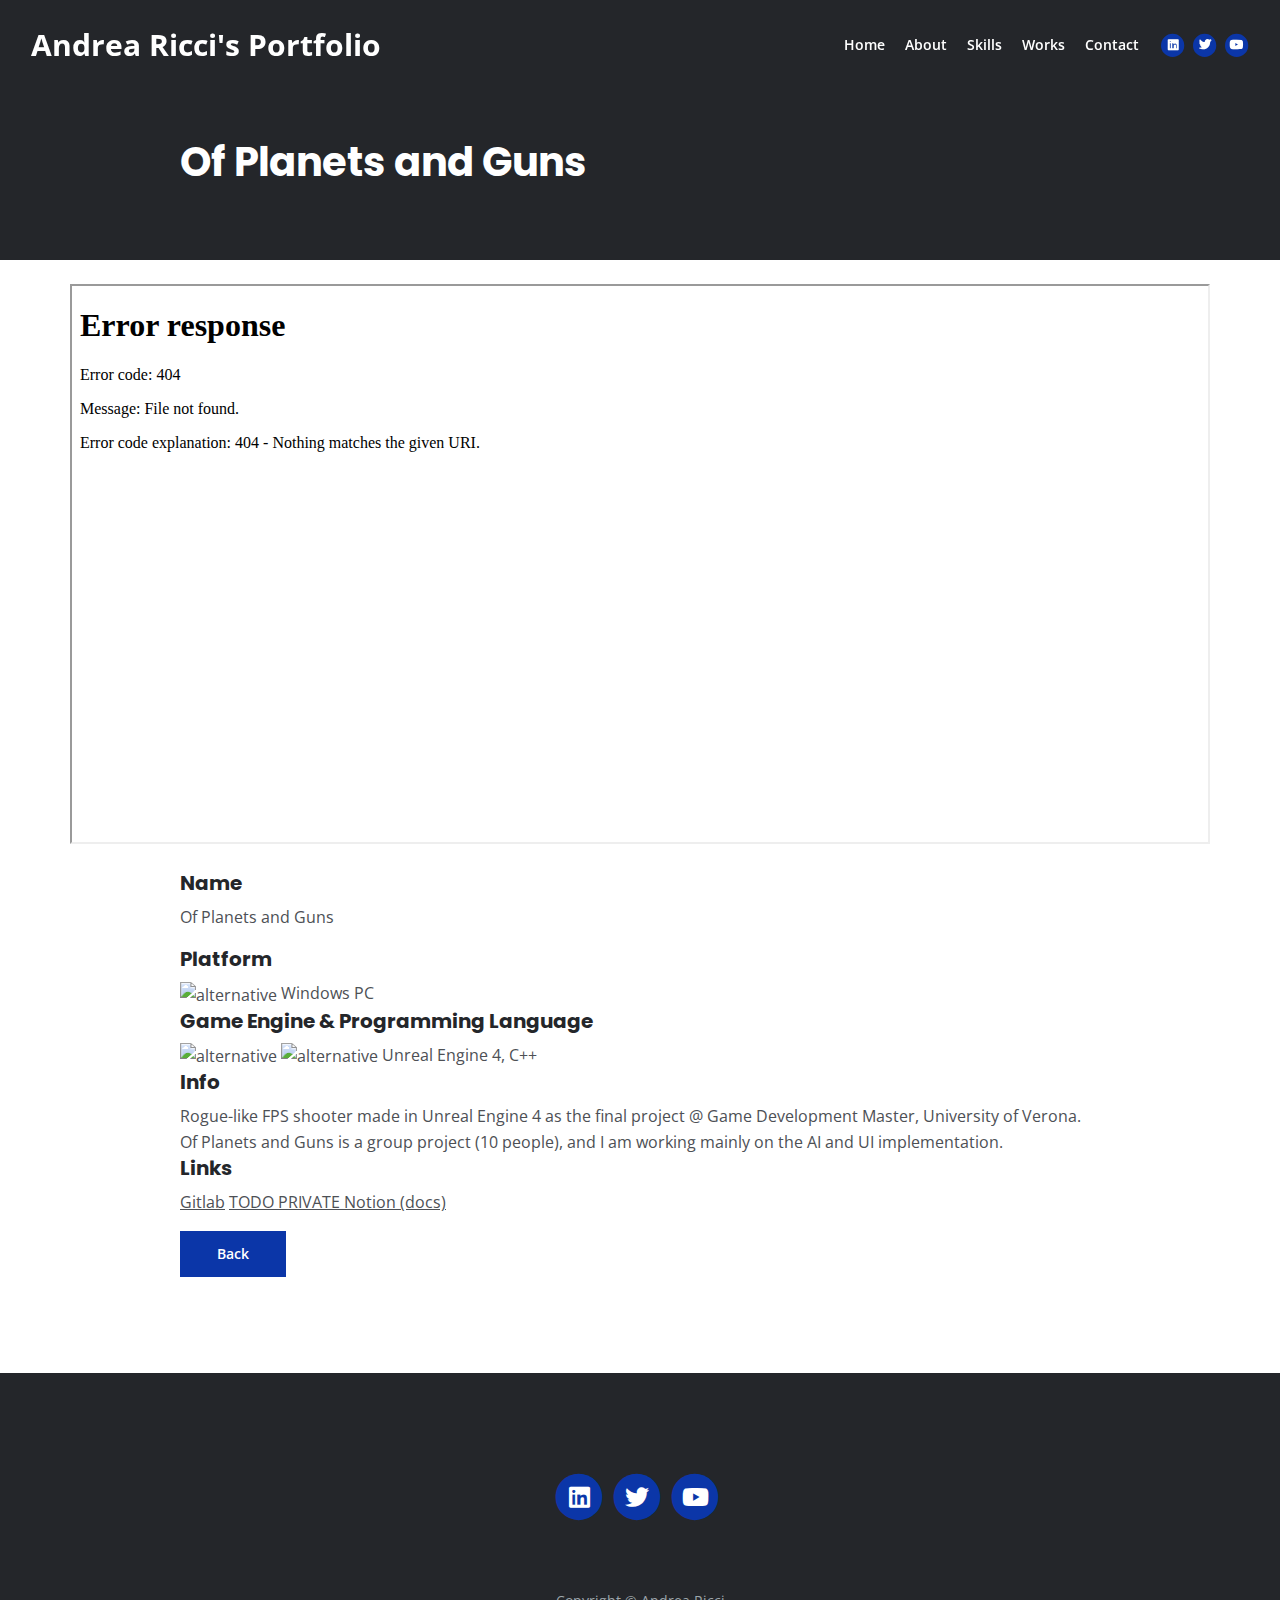
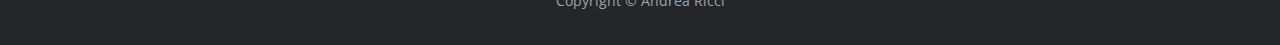
==== ofplanetsandguns.html @ 37a06ce5 "Add works & first other project" ====
<!DOCTYPE html>
<html lang="en">
<head>
    <meta charset="utf-8">
    <meta name="viewport" content="width=device-width, initial-scale=1, shrink-to-fit=no">
    
    <!-- SEO Meta Tags -->
    <meta name="description" content="Your description">
    <meta name="author" content="Your name">

    <!-- OG Meta Tags to improve the way the post looks when you share the page on Facebook, Twitter, LinkedIn -->
	<meta property="og:site_name" content="" /> <!-- website name -->
	<meta property="og:site" content="" /> <!-- website link -->
	<meta property="og:title" content=""/> <!-- title shown in the actual shared post -->
	<meta property="og:description" content="" /> <!-- description shown in the actual shared post -->
	<meta property="og:image" content="" /> <!-- image link, make sure it's jpg -->
	<meta property="og:url" content="" /> <!-- where do you want your post to link to -->
	<meta name="twitter:card" content="summary_large_image"> <!-- to have large image post format in Twitter -->

    <!-- Webpage Title -->
    <title>Of Planets and Guns</title>
    
    <!-- Styles -->
    <link rel="preconnect" href="https://fonts.gstatic.com">
    <link href="https://fonts.googleapis.com/css2?family=Open+Sans:ital,wght@0,400;0,600;0,700;1,400&family=Poppins:wght@600&display=swap" rel="stylesheet">
    <link href="css/bootstrap.css" rel="stylesheet">
    <link href="css/fontawesome-all.css" rel="stylesheet">
	<link href="css/styles.css" rel="stylesheet">
	
	<!-- Favicon  -->
    <link rel="icon" href="images/AndreaRicciFavIcon.png">
</head>
<body data-spy="scroll" data-target=".fixed-top">
    
    <!-- Navigation -->
    <nav class="navbar navbar-expand-lg fixed-top navbar-dark">
        <div class="container">

            <!-- Text Logo - Use this if you don't have a graphic logo -->
            <a class="navbar-brand logo-text page-scroll" href="index.html">Andrea Ricci's Portfolio</a>

            <button class="navbar-toggler p-0 border-0" type="button" data-toggle="offcanvas">
                <span class="navbar-toggler-icon"></span>
            </button>

            <div class="navbar-collapse offcanvas-collapse" id="navbarsExampleDefault">
                <ul class="navbar-nav ml-auto">
                    <li class="nav-item">
                        <a class="nav-link page-scroll" href="index.html#header">Home <span class="sr-only">(current)</span></a>
                    </li>
                    <li class="nav-item">
                        <a class="nav-link page-scroll" href="index.html#about">About</a>
                    </li>
                    <li class="nav-item">
                        <a class="nav-link page-scroll" href="index.html#skills">Skills</a>
                    </li>
                    <li class="nav-item">
                        <a class="nav-link page-scroll" href="index.html#works">Works</a>
                    </li>
                    <li class="nav-item">
                        <a class="nav-link page-scroll" href="index.html#contact">Contact</a>
                    </li>
                </ul>
                <span class="nav-item social-icons">
                    <span class="fa-stack">
                        <a href="https://www.linkedin.com/in/andrea-ricci-718073181/">
                            <i class="fas fa-circle fa-stack-2x"></i>
                            <i class="fab fa-linkedin fa-stack-1x"></i>
                        </a>
                    </span>
                    <span class="fa-stack">
                        <a href="https://twitter.com/ARicci500">
                            <i class="fas fa-circle fa-stack-2x"></i>
                            <i class="fab fa-twitter fa-stack-1x"></i>
                        </a>
                    </span>
                    <span class="fa-stack">
                        <a href="https://www.youtube.com/channel/UCauQwnTGN9__XNLDUkqwe2Q">
                            <i class="fas fa-circle fa-stack-2x"></i>
                            <i class="fab fa-youtube fa-stack-1x"></i>
                        </a>
                    </span>
                </span>
            </div> <!-- end of navbar-collapse -->
        </div> <!-- end of container -->
    </nav> <!-- end of navbar -->
    <!-- end of navigation -->


    <!-- Header -->
    <header class="ex-header">
        <div class="container">
            <div class="row">
                <div class="col-xl-10 offset-xl-1">
                    <h1>Of Planets and Guns</h1>
                </div> <!-- end of col -->
            </div> <!-- end of row -->
        </div> <!-- end of container -->
    </header> <!-- end of ex-header -->
    <!-- end of header -->

    <!-- Basic -->
    <div class="ex-basic-1 pt-4">
        <div class="container">
            <div class="row">
                <iframe width="1200" height="560"
                src="TODO NOT YET">
                </iframe>

                <div class="col-xl-10 offset-xl-1">
                    <br>

                    <h5>Name</h5>
                    <p>Of Planets and Guns</p>

                    <h5>Platform</h5>
                    <img src="https://cdn.jsdelivr.net/gh/devicons/devicon/icons/windows8/windows8-original.svg" alt="alternative" width = "50" height="50" /> Windows PC

                    <h5>Game Engine & Programming Language</h5>
                    <img src="https://cdn.jsdelivr.net/gh/devicons/devicon/icons/unrealengine/unrealengine-original.svg" alt="alternative" width = "50" height="50">
                    <img src="https://cdn.jsdelivr.net/gh/devicons/devicon/icons/cplusplus/cplusplus-plain.svg" alt="alternative" width = "50" height="50">
                    Unreal Engine 4, C++

                    <h5>Info</h5>
                    Rogue-like FPS shooter made in Unreal Engine 4 as the final project @ Game Development Master, University of Verona.<BR>Of Planets and Guns is a group project (10 people), and I am working mainly on the AI and UI implementation.

                    <h5>Links</h5>
                    <a href="https://gitlab.com/bug-society/of-planets-and-guns">Gitlab</a>  
                    <a href="https://www.notion.so/bug-society/BUG-SOCIETY-fc864faf23814bb1beeda89fbb4319e1">TODO PRIVATE Notion (docs)</a>

                </div> <!-- end of col -->
            </div> <!-- end of row -->
        </div> <!-- end of container -->
    </div> <!-- end of ex-basic-1 -->
    <!-- end of basic -->

    <!-- Basic -->
    <div class="ex-basic-1 pt-3 pb-5">
        <div class="container">
            <div class="row">
                <div class="col-xl-10 offset-xl-1">
                    <a class="btn-solid-reg mb-5" href="index.html">Back</a>
                </div> <!-- end of col -->
            </div> <!-- end of row -->
        </div> <!-- end of container -->
    </div> <!-- end of ex-basic-1 -->
    <!-- end of basic -->

<!-- Footer -->
    <div class="footer bg-gray">
        <div class="container">
            <div class="row">
                <div class="col-lg-12">
                    <div class="social-container">
                        <span class="fa-stack">
                            <a href="https://www.linkedin.com/in/andrea-ricci-718073181/">
                                <i class="fas fa-circle fa-stack-2x"></i>
                                <i class="fab fa-linkedin fa-stack-1x"></i>
                            </a>
                        </span>
                        <span class="fa-stack">
                            <a href="https://twitter.com/ARicci500">
                                <i class="fas fa-circle fa-stack-2x"></i>
                                <i class="fab fa-twitter fa-stack-1x"></i>
                            </a>
                        </span>
                        <span class="fa-stack">
                            <a href="https://www.youtube.com/channel/UCauQwnTGN9__XNLDUkqwe2Q">
                                <i class="fas fa-circle fa-stack-2x"></i>
                                <i class="fab fa-youtube fa-stack-1x"></i>
                            </a>
                        </span>
                    </div> <!-- end of social-container -->
                </div> <!-- end of col -->
            </div> <!-- end of row -->
        </div> <!-- end of container -->
    </div> <!-- end of footer -->  
    <!-- end of footer -->


    <!-- Copyright -->
    <div class="copyright bg-gray">
        <div class="container">
            <div class="row">
                <div class="col-lg-12">
                    <p class="p-small">Copyright © <a class="no-line" href="#your-link">Andrea Ricci</a></p>
                </div> <!-- end of col -->
            </div> <!-- enf of row -->
        </div> <!-- end of container -->
        
    </div> <!-- end of copyright --> 
    <!-- end of copyright -->
    
        
    <!-- Scripts -->
    <script src="js/jquery.min.js"></script> <!-- jQuery for Bootstrap's JavaScript plugins -->
    <script src="js/bootstrap.min.js"></script> <!-- Bootstrap framework -->
    <script src="js/jquery.easing.min.js"></script> <!-- jQuery Easing for smooth scrolling between anchors -->
    <script src="js/scripts.js"></script> <!-- Custom scripts -->
</body>
</html>
---- css/styles.css ----
/* Description: Master CSS file */

/*****************************************
Table Of Contents:
- General Styles
- Navigation
- Header
- About
- Services
- Details
- Projects
- Works
- Testimonials
- Questions
- Contact
- Footer 
- Copyright
- Back To Top Button
- Extra Pages
- Media Queries
******************************************/

/*****************************************
Colors:
- Backgrounds, navbar - black #24262a
- Backgrounds - light gray #f7f9fb
- Buttons, icons - blue #0b36a8
- Headings text - black #24262a
- Body text - dark gray #4d5055
******************************************/


/**************************/
/*     General Styles     */
/**************************/
body,
html {
    width: 100%;
	height: 100%;
}

body, p {
	color: #4d5055; 
	font: 400 1rem/1.625rem "Open Sans", sans-serif;
}

h1 {
	color: #24262a;
	font-weight: 700;
	font-size: 2.5rem;
	line-height: 3.25rem;
	font-family: "Poppins"
}

h2 {
	color: #24262a;
	font-weight: 700;
	font-size: 2rem;
	line-height: 2.5rem;
	font-family: "Poppins"
}

h3 {
	color: #24262a;
	font-weight: 700;
	font-size: 1.75rem;
	line-height: 2.25rem;
	font-family: "Poppins"
}

h4 {
	color: #24262a;
	font-weight: 700;
	font-size: 1.5rem;
	line-height: 2rem;
	font-family: "Poppins"
}

h5 {
	color: #24262a;
	font-weight: 700;
	font-size: 1.25rem;
	line-height: 1.625rem;
	font-family: "Poppins"
}

h6 {
	color: #24262a;
	font-weight: 700;
	font-size: 1rem;
	line-height: 1.375rem;
	font-family: "Poppins"
}

.p-large {
	font-size: 1.125rem;
	line-height: 1.75rem;
}

.p-small {
	font-size: 0.875rem;
	line-height: 1.5rem;
}

.testimonial-text {
	font-style: italic;
}

.testimonial-author {
	font-weight: 700;
	font-size: 1rem;
	line-height: 1.5rem;
}

.li-space-lg li {
	margin-bottom: 0.5rem;
}

a {
	color: #4d5055;
	text-decoration: underline;
}

a:hover {
	color: #4d5055;
	text-decoration: underline;
}

.no-line {
	text-decoration: none;
}

.no-line:hover {
	text-decoration: none;
}

.blue {
	color: #2259ec;
}

.bg-gray {
	background-color: #f7f9fb;
}

.section-divider {
	display: block;
	height: 1px;
	margin: 0;
	border: none;
	background-color: #d3dae2;
}

.btn-solid-reg {
	display: inline-block;
	padding: 1.375rem 2.25rem 1.375rem 2.25rem;
	border: 1px solid #0b36a8;
	background-color: #0b36a8;
	color: #ffffff;
	font-weight: 600;
	font-size: 0.875rem;
	line-height: 0;
	text-decoration: none;
	transition: all 0.2s;
}

.btn-solid-reg:hover {
	background-color: transparent;
	color: #0b36a8; /* needs to stay here because of the color property of a tag */
	text-decoration: none;
}

.btn-solid-lg {
	display: inline-block;
	padding: 1.625rem 2.625rem 1.625rem 2.625rem;
	border: 1px solid #0b36a8;
	background-color: #0b36a8;
	color: #ffffff;
	font-weight: 600;
	font-size: 0.875rem;
	line-height: 0;
	text-decoration: none;
	transition: all 0.2s;
}

.btn-solid-lg:hover {
	background-color: transparent;
	color: #0b36a8; /* needs to stay here because of the color property of a tag */
	text-decoration: none;
}

.btn-outline-reg {
	display: inline-block;
	padding: 1.375rem 2.25rem 1.375rem 2.25rem;
	border: 1px solid #24262a;
	background-color: transparent;
	color: #24262a;
	font-weight: 600;
	font-size: 0.875rem;
	line-height: 0;
	text-decoration: none;
	transition: all 0.2s;
}

.btn-outline-reg:hover {
	background-color: #24262a;
	color: #ffffff;
	text-decoration: none;
}

.btn-outline-lg {
	display: inline-block;
	padding: 1.625rem 2.625rem 1.625rem 2.625rem;
	border: 1px solid #24262a;
	background-color: transparent;
	color: #24262a;
	font-weight: 600;
	font-size: 0.875rem;
	line-height: 0;
	text-decoration: none;
	transition: all 0.2s;
}

.btn-outline-lg:hover {
	background-color: #24262a;
	color: #ffffff;
	text-decoration: none;
}

.btn-outline-sm {
	display: inline-block;
	padding: 1rem 1.5rem 1rem 1.5rem;
	border: 1px solid #24262a;
	background-color: transparent;
	color: #24262a;
	font-weight: 600;
	font-size: 0.875rem;
	line-height: 0;
	text-decoration: none;
	transition: all 0.2s;
}

.btn-outline-sm:hover {
	background-color: #24262a;
	color: #ffffff;
	text-decoration: none;
}

.form-group {
	position: relative;
	margin-bottom: 1.25rem;
}

.label-control {
	position: absolute;
	top: 0.875rem;
	left: 1.5rem;
	color: #7d838a;
	opacity: 1;
	font-size: 0.875rem;
	line-height: 1.375rem;
	cursor: text;
	transition: all 0.2s ease;
}

.form-control-input:focus + .label-control,
.form-control-input.notEmpty + .label-control,
.form-control-textarea:focus + .label-control,
.form-control-textarea.notEmpty + .label-control {
	top: 0.125rem;
	color: #4d5055;
	opacity: 1;
	font-size: 0.75rem;
	font-weight: 700;
}

.form-control-input,
.form-control-select {
	display: block; /* needed for proper display of the label in Firefox, IE, Edge */
	width: 100%;
	padding-top: 1.125rem;
	padding-bottom: 0.125rem;
	padding-left: 1.5rem;
	border: 1px solid #cbcbd1;
	background-color: #ffffff;
	color: #4d5055;
	font-size: 0.875rem;
	line-height: 1.875rem;
	transition: all 0.2s;
	-webkit-appearance: none; /* removes inner shadow on form inputs on ios safari */
}

.form-control-select {
	padding-top: 0.5rem;
	padding-bottom: 0.5rem;
	height: 3.25rem;
	color: #7d838a;
}

select {
    /* you should keep these first rules in place to maintain cross-browser behavior */
    -webkit-appearance: none;
	-moz-appearance: none;
	-ms-appearance: none;
    -o-appearance: none;
    appearance: none;
    background-image: url('../images/down-arrow.png');
    background-position: 96% 50%;
    background-repeat: no-repeat;
    outline: none;
}

.form-control-textarea {
	display: block; /* used to eliminate a bottom gap difference between Chrome and IE/FF */
	width: 100%;
	height: 14rem; /* used instead of html rows to normalize height between Chrome and IE/FF */
	padding-top: 1.5rem;
	padding-left: 1.3125rem;
	border: 1px solid #cbcbd1;
	background-color: #ffffff;
	color: #4d5055;
	font-size: 0.875rem;
	line-height: 1.5rem;
	transition: all 0.2s;
}

.form-control-input:focus,
.form-control-select:focus,
.form-control-textarea:focus {
	border: 1px solid #a1a1a1;
	outline: none; /* Removes blue border on focus */
}

.form-control-input:hover,
.form-control-select:hover,
.form-control-textarea:hover {
	border: 1px solid #a1a1a1;
}

.checkbox {
	font-size: 0.75rem;
	line-height: 1.25rem;
}

input[type='checkbox'] {
	vertical-align: -10%;
	margin-right: 0.5rem;
}

.form-control-submit-button {
	display: inline-block;
	width: 100%;
	height: 3.25rem;
	border: 1px solid #0b36a8;
	border-radius: 32px;
	background-color: #0b36a8;
	color: #ffffff;
	font-weight: 600;
	font-size: 0.875rem;
	line-height: 0;
	cursor: pointer;
	transition: all 0.2s;
}

.form-control-submit-button:hover {
	border: 1px solid #24262a;
	background-color: transparent;
	color: #24262a;
}


/**********************/
/*     Navigation     */
/**********************/
.navbar {
	background-color: #24262a;
	font-weight: 600;
	font-size: 0.875rem;
	line-height: 0.875rem;
	box-shadow: 0 1px 6px 0 rgba(0, 0, 0, 0.025);
}

.navbar .navbar-brand {
	padding-top: 0.125rem;
	padding-bottom: 0.125rem;
}

.navbar .logo-image img {
    width: 118px;
	height: 36px;
}

.navbar .logo-text {
	color: #ffffff;
	font-weight: 700;
	font-size: 1.875rem;
	line-height: 1rem;
	text-decoration: none;
}

.offcanvas-collapse {
	position: fixed;
	top: 3.25rem; /* adjusts the height between the top of the page and the offcanvas menu */
	bottom: 0;
	left: 100%;
	width: 100%;
	padding-right: 1rem;
	padding-left: 1rem;
	overflow-y: auto;
	visibility: hidden;
	background-color: #24262a;
	transition: visibility .3s ease-in-out, -webkit-transform .3s ease-in-out;
	transition: transform .3s ease-in-out, visibility .3s ease-in-out;
	transition: transform .3s ease-in-out, visibility .3s ease-in-out, -webkit-transform .3s ease-in-out;
}

.offcanvas-collapse.open {
	visibility: visible;
	-webkit-transform: translateX(-100%);
	transform: translateX(-100%);
}

.navbar .navbar-nav {
	margin-top: 0.75rem;
	margin-bottom: 0.5rem;
}

.navbar .nav-item .nav-link {
	padding-top: 0.625rem;
	padding-bottom: 0.625rem;
	color: #ffffff;
	text-decoration: none;
	transition: all 0.2s ease;
}

.navbar .nav-item.dropdown.show .nav-link,
.navbar .nav-item .nav-link:hover,
.navbar .nav-item .nav-link.active {
	color: #9c9ead;
}

/* Dropdown Menu */
.navbar .dropdown .dropdown-menu {
	animation: fadeDropdown 0.2s; /* required for the fade animation */
}

@keyframes fadeDropdown {
    0% {
        opacity: 0;
    }

    100% {
        opacity: 1;
	}
}

.navbar .dropdown-menu {
	margin-top: 0.5rem;
	margin-bottom: 0.5rem;
	border: none;
	background-color: #24262a;
}

.navbar .dropdown-item {
	padding-top: 0.5rem;
	padding-bottom: 0.5rem;
	color: #ffffff;
	font-weight: 600;
	font-size: 0.875rem;
	line-height: 0.875rem;
	text-decoration: none;
}

.navbar .dropdown-item:hover {
	background-color: #24262a;
	color: #9c9ead;
}

.navbar .dropdown-divider {
	width: 100%;
	height: 1px;
	margin: 0.5rem auto 0.5rem auto;
	border: none;
	background-color: #505050;
}
/* end of dropdown menu */

.navbar .fa-stack {
	width: 2em;
	margin-right: 0.25rem;
	font-size: 0.75rem;
}

.navbar .fa-stack-2x {
	color: #0b36a8;
	transition: all 0.2s ease;
}

.navbar .fa-stack-1x {
	color: #ffffff;
	transition: all 0.2s ease;
}

.navbar .fa-stack:hover .fa-stack-2x {
	color: #ffffff;
}

.navbar .fa-stack:hover .fa-stack-1x {
	color: #0b36a8;
}

.navbar .navbar-toggler {
	padding: 0;
	border: none;
	font-size: 1.25rem;
}


/******************/
/*     Header     */
/******************/
.header {
	padding-top: 7rem;
	padding-bottom: 5.5rem;
	background: linear-gradient(rgba(0, 0, 0, 0.1), rgba(0, 0, 0, 0.1)), url('../images/header-background.jpg') center center no-repeat;
	background-size: cover;
	text-align: center;
}

.header .h1-large {
	margin-bottom: 1.75rem;
	color: #ffffff;
}

.header .btn-solid-lg:hover {
	border: 1px solid #ffffff;
	color: #ffffff;
}

.header .btn-outline-lg {
	padding: 1.625rem 1.625rem 1.625rem 1.625rem;
	border: none;
	color: #ffffff;
}

.header .btn-outline-lg:hover {
	background: transparent;
	color: #9c9ead;
	text-decoration: none;
}

.header .btn-outline-lg .fas {
	margin-right: 0.375rem;
}


/*****************/
/*     About     */
/*****************/
.basic-1 {
	padding-top: 7.75rem;
	padding-bottom: 5.25rem;
}

.basic-1 .text-container {
	margin-bottom: 3rem;
}

.basic-1 .time {
	margin-bottom: 0.5rem;
	color: #0b36a8;
	font-weight: 600;
	font-size: 0.875rem;
	line-height: 1.5rem;
	font-family: "Poppins";
}

.basic-1 h6 {
	margin-bottom: 0.125rem;
}


/********************/
/*     Services     */
/********************/
.basic-2 {
	padding-top: 7.75rem;
	padding-bottom: 5.25rem;
}

.basic-2 .h2-heading {
	margin-bottom: 0.75rem;
	text-align: center;
}

.basic-2 .p-heading {
	margin-bottom: 4rem;
	text-align: center;
}

.basic-2 .text-box {
	margin-bottom: 3rem;
	padding: 3.5rem 1rem 2.125rem 1rem;
	border: 1px solid #cfd7de;
}

.basic-2 .fas,
.basic-2 .far {
	margin-bottom: 1.75rem;
	color: #0b36a8;
	font-size: 3.5rem;
}

.basic-2 h4 {
	letter-spacing: 1px;
}


/*******************/
/*     Details     */
/*******************/
.split .area-1 {
	height: 430px;
	background: linear-gradient(to bottom right, rgba(25, 26, 29, 0.5), rgba(25, 26, 29, 0.5)), url('../images/details-background.jpg') center center no-repeat;
	background-size: cover;
}

.split .area-2 {
	padding-top: 7.75rem;
	padding-bottom: 7.75rem;
}

.split p {
	margin-bottom: 2.25rem;
}

.split .icons-container {
	margin-top: 3rem;
}

.split .icons-container img {
	width: 50px;
	margin-right: 0.625rem;
	margin-bottom: 0.75rem;
}


/********************/
/*     Projects     */
/********************/
.basic-3 {
	padding-top: 7.75rem;
	padding-bottom: 1rem;
}

.basic-3 .h2-heading {
	margin-bottom: 0.75rem;
	text-align: center;
}

.basic-3 .p-heading {
	margin-bottom: 4rem;
	text-align: center;
}

.basic-3 .text-container {
	margin-bottom: 4rem;
}

.basic-3 .image-container {
	margin-bottom: 1rem;
}

/* Hover Animation */
.basic-3 .image-container {
	overflow: hidden;
	margin-right: auto;
	margin-left: auto;
}

.basic-3 .image-container img {
	margin: 0;
	transition: all 0.2s;
}

.basic-3 .image-container:hover img {
	-moz-transform: scale(1.1);
	-webkit-transform: scale(1.1);
	transform: scale(1.1);
} 
/* end of hover animation */


/*****************/
/*     Works     */
/*****************/
.basic-4 {
	padding-bottom: 1rem;
}

.basic-4 .text-container {
	margin-bottom: 4rem;
}

.basic-4 .image-container {
	margin-bottom: 1rem;
}

/* Hover Animation */
.basic-4 .image-container {
	overflow: hidden;
	margin-right: auto;
	margin-left: auto;
}

.basic-4 .image-container img {
	margin: 0;
	transition: all 0.2s;
}

.basic-4 .image-container:hover img {
	-moz-transform: scale(1.15);
	-webkit-transform: scale(1.15);
	transform: scale(1.15);
} 
/* end of hover animation */


/************************/
/*     Testimonials     */
/************************/
.cards-1 {
	padding-top: 3rem;
	padding-bottom: 3.875rem;
}

.cards-1 .h2-heading {
	margin-bottom: 3rem;
	text-align: center;
}

.cards-1 .card {
	margin-bottom: 4rem;
	border: none;
}

.cards-1 .card-body {
	padding: 0;
	text-align: center;
}

.cards-1 .testimonial-text {
	margin-bottom: 1.625rem;
}

.cards-1 img {
	display: inline-block;
	width: 60px;
	margin-bottom: 0.875rem;
	border-radius: 50%;
}

.cards-1 .text {
	margin-top: 0.375rem;
}

.cards-1 .testimonial-author {
	color: #24262a;
}

.cards-1 .testimonial-author,
.cards-1 .occupation {
	font-size: 0.875rem;
	line-height: 1.375rem;
}


/*********************/
/*     Questions     */
/*********************/
.accordion-1 {
	padding-top: 7.75rem;
	padding-bottom: 6.75rem;
}

.accordion-1 .h2-heading {
	margin-bottom: 2.5rem;
	text-align: center;
}

.accordion-1 .card {
	margin-bottom: 1.75rem;
	border: none;
}

.accordion-1 .card-header {
	padding: 0;
	border: none;
	background-color: transparent;
}

.accordion-1 .card button {
	padding: 0;
	color: #24262a;
	font-weight: 600;
	font-size: 1.125rem;
	line-height: 1.75rem;
	font-family: 'Poppins';
}

.accordion-1 .card button:hover {
	text-decoration: none;
}

.accordion-1 .card button:before {
	float: left;
	margin-right: 0.625rem;
	font-family: 'Font Awesome 5 Free';
	font-weight: 900;
	content: "\f078";
	transition: all 0.2s;
}

.accordion-1 .card button.collapsed:before {
	-webkit-transform: rotate(180deg);
	-moz-transform: rotate(180deg);
	transform: rotate(180deg);
} 

.accordion-1 .card-body {
	padding: 0.75rem 1.5rem 0.5rem 1.5rem;
}


/*******************/
/*     Contact     */
/*******************/
.form-1 {
	padding-top: 7.75rem;
	padding-bottom: 7rem;
	text-align: center;
}

.form-1 .h2-heading {
	margin-bottom: 0.75rem;
	text-align: center;
}

.form-1 .p-heading {
	margin-bottom: 4rem;
}


/******************/
/*     Footer     */
/******************/
.footer {
	padding-top: 6.25rem;
	padding-bottom: 2rem;
	background-color: #24262a;
	text-align: center;
}

.footer a {
	text-decoration: none;
}

.footer .fa-stack {
	width: 2em;
	margin-bottom: 1.25rem;
	margin-right: 0.375rem;
	font-size: 1.5rem;
}

.footer .fa-stack .fa-stack-1x {
    color: #ffffff;
	transition: all 0.2s ease;
}

.footer .fa-stack .fa-stack-2x {
	color: #0b36a8;
	transition: all 0.2s ease;
}

.footer .fa-stack:hover .fa-stack-1x {
	color: #0b36a8;
}

.footer .fa-stack:hover .fa-stack-2x {
    color: #ffffff;
}


/*********************/
/*     Copyright     */
/*********************/
.copyright {
	padding-top: 1rem;
	padding-bottom: 1rem;
	background-color: #24262a;
	text-align: center;
}

.copyright .p-small {
	color: #9da6ac;
	text-align: center;
}

.copyright a {
	color: #9da6ac;
}


/******************************/
/*     Back To Top Button     */
/******************************/
a.back-to-top {
	position: fixed;
	z-index: 999;
	right: 12px;
	bottom: 12px;
	display: none;
	width: 42px;
	height: 42px;
	border-radius: 30px;
	background: #3a424d url("../images/up-arrow.png") no-repeat center 47%;
	background-size: 18px 18px;
	text-indent: -9999px;
}

a:hover.back-to-top {
	background-color: #0b36a8;
}


/***********************/
/*     Extra Pages     */
/***********************/
.ex-header {
	padding-top: 8.5rem;
	padding-bottom: 4rem;
	background-color: #24262a;
}

.ex-header h1 {
	color: #ffffff;
}

.ex-basic-1 .list-unstyled .fas {
	font-size: 0.375rem;
	line-height: 1.625rem;
}

.ex-basic-1 .list-unstyled .media-body {
	margin-left: 0.5rem;
}

.ex-basic-1 .text-box {
	padding: 1.25rem 1.25rem 0.5rem 1.25rem;
	background-color: #f7f9fb;
}

.ex-cards-1 .card {
	border: none;
	background-color: transparent;
}

.ex-cards-1 .card .fa-stack {
	width: 2em;
	font-size: 1.125rem;
}

.ex-cards-1 .card .fa-stack-2x {
	color: #0b36a8;
}

.ex-cards-1 .card .fa-stack-1x {
	color: #ffffff;
	font-weight: 700;
	line-height: 2.125rem;
}

.ex-cards-1 .card .list-unstyled .media-body {
	margin-left: 0.75rem;
}

.ex-cards-1 .card .list-unstyled .media-body h5 {
	margin-top: 0.125rem;
	margin-bottom: 0.375rem;
}


/*************************/
/*     Media Queries     */
/*************************/	
/* Min-width 768px */
@media (min-width: 768px) {

	/* Header */
	.header {
		padding-top: 11rem;
		padding-bottom: 9rem;
	}
	/* end of header */


	/* Services */
	.basic-2 .text-box {
		padding-right: 2.125rem;
		padding-left: 2.125rem;
	}
	/* end of services */


	/* Extra Pages */
	.ex-basic-1 .text-box {
		padding: 1.75rem 2rem 0.875rem 2rem;
	}
	/* end of extra pages */
}
/* end of min-width 768px */


/* Min-width 992px */
@media (min-width: 992px) {
	
	/* General Styles */
	.h2-heading {
		width: 35.25rem;
		margin-right: auto;
		margin-left: auto;
	}

	.p-heading {
		width: 46rem;
		margin-right: auto;
		margin-left: auto;
	}
	/* end of general styles */


	/* Navigation */
	.navbar {
		padding-top: 1.75rem;
		background-color: transparent;
		box-shadow: none;
		transition: all 0.2s;
	}

	.navbar.top-nav-collapse {
		padding-top: 0.5rem;
		padding-top: 0.5rem;
		background-color: #24262a;
		box-shadow: 0 3px 6px 0 rgba(0, 0, 0, 0.025);
	}

	.offcanvas-collapse {
		position: static;
		top: auto;
		bottom: auto;
		left: auto;
		width: auto;
		padding-right: 0;
		padding-left: 0;
		background-color: transparent;
		overflow-y: visible;
		visibility: visible;
	}

	.offcanvas-collapse.open {
		-webkit-transform: none;
		transform: none;
	}

	.navbar .navbar-nav {
		margin-top: 0;
		margin-bottom: 0;
	}
	
	.navbar .nav-item .nav-link {
		padding-right: 0.625rem;
		padding-left: 0.625rem;
	}

	.navbar .dropdown-menu {
		margin-top: 0.25rem;
		box-shadow: 0 3px 3px 1px rgba(0, 0, 0, 0.08);
	}

	.navbar .dropdown-divider {
		width: 90%;
	}

	.navbar .social-icons {
		margin-left: 0.5rem;
	}
	
	.navbar .fa-stack {
		margin-right: 0;
		margin-left: 0.25rem;
	}
	/* end of navigation */


	/* Header */
	.header {
		padding-top: 15rem;
		padding-bottom: 14rem;
		text-align: left;
	}
	/* end of header */


	/* Details */
	.split {
		height: 760px;
	}
	
	.split .area-1 {
		height: 100%;
		width: 50%;
		display: inline-block;
	}
	
	.split .area-2 {
		height: 100%;
		width: 50%;
		display: inline-block;
		vertical-align: top;
	}

	.split .text-container {
		width: 400px;
		margin-left: 3rem;
	}
	/* end of details */


	/* Testimonials */
	.cards-1 .card {
		display: inline-block;
		width: 290px;
		vertical-align: top;
	}

	.cards-1 .card:nth-of-type(3n+2) {
		margin-right: 1.5rem;
		margin-left: 1.5rem;
	}

	.cards-1 .card-body {
		text-align: left;
	}

	.cards-1 .details {
		display: flex;
		align-items: flex-start;
	}
	
	.cards-1 .details .text {
		flex-direction: column;
	}
	
	.cards-1 .details img {
		margin-right: 1.125rem;
	}
	/* end of testimonials */


	/* Accordion */
	.accordion-1 .accordion {
		width: 730px;
		margin-right: auto;
		margin-left: auto;
	}
	/* end of accordion */


	/* Contact */
	.form-1 form {
		width: 790px;
		margin-right: auto;
		margin-left: auto;
	}
	/* end of contact */


	/* Extra Pages */
	.ex-cards-1 .card {
		display: inline-block;
		width: 296px;
		vertical-align: top;
	}

	.ex-cards-1 .card:nth-of-type(3n+2) {
		margin-right: 1rem;
		margin-left: 1rem;
	}
	/* end of extra pages */
}
/* end of min-width 992px */


/* Min-width 1200px */
@media (min-width: 1200px) {

	/* General Styles */
	.h1-large {
		font-size: 3.75rem;
		line-height: 4.625rem;
	}
	/* end of general styles */


	/* Navigation */
	.navbar .container {
		max-width: 1330px;
	}
	/* end of navigation */


	/* Header */
	.header {
		padding-top: 18.25rem;
		padding-bottom: 17.25rem;
	}
	/* end of header */


	/* About */
	.basic-1 .text-container.first {
		margin-right: 2rem;
	}

	.basic-1 .text-container.second {
		margin-right: 1rem;
		margin-left: 1rem;
	}

	.basic-1 .text-container.third {
		margin-left: 2rem;
	}
	/* end of about */


	/* Details */
	.split {
		height: 700px;
	}

	.split .text-container {
		width: 460px;
		margin-left: 5rem;
	}
	/* end of details */


	/* Testimonials */
	.cards-1 .card {
		width: 338px;
	}
	
	.cards-1 .card:nth-of-type(3n+2) {
		margin-right: 2.625rem;
		margin-left: 2.625rem;
	}
	/* end of testimonials */
	

	/* Extra Pages */
	.ex-cards-1 .card {
		width: 336px;
	}

	.ex-cards-1 .card:nth-of-type(3n+2) {
		margin-right: 2.875rem;
		margin-left: 2.875rem;
	}
	/* end of extra pages */
}
/* end of min-width 1200px */
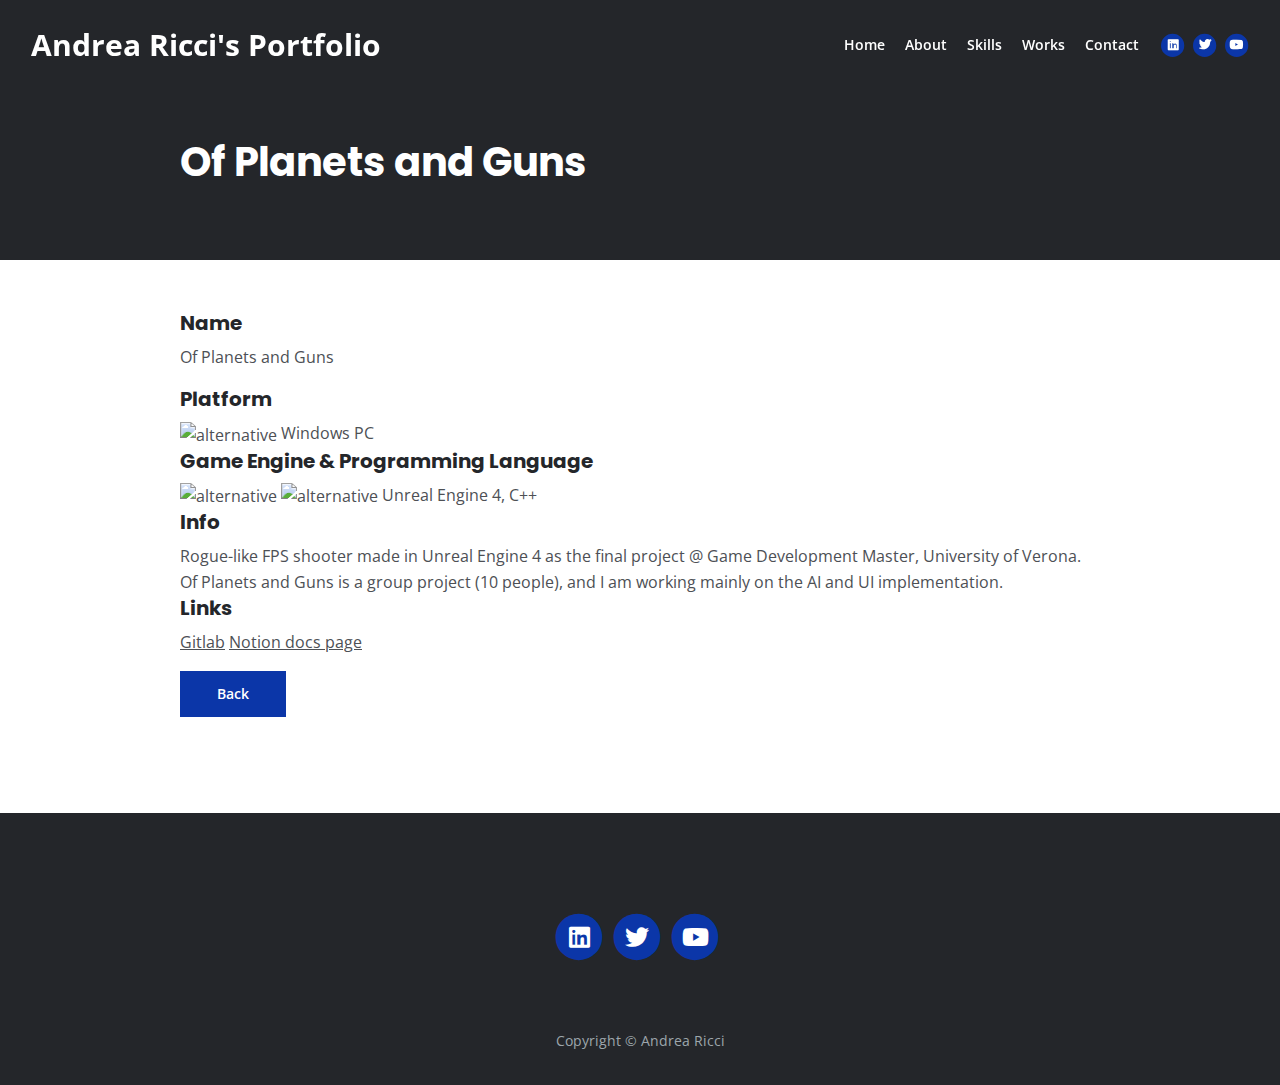
==== commit e97b9b87: "Add CVs, Add page for master's thesis" ====
--- a/ofplanetsandguns.html
+++ b/ofplanetsandguns.html
@@ -103,9 +103,11 @@
     <div class="ex-basic-1 pt-4">
         <div class="container">
             <div class="row">
+                <!--
                 <iframe width="1200" height="560"
                 src="TODO NOT YET">
                 </iframe>
+                -->
 
                 <div class="col-xl-10 offset-xl-1">
                     <br>
@@ -126,7 +128,7 @@
 
                     <h5>Links</h5>
                     <a href="https://gitlab.com/bug-society/of-planets-and-guns">Gitlab</a>  
-                    <a href="https://www.notion.so/bug-society/BUG-SOCIETY-fc864faf23814bb1beeda89fbb4319e1">TODO PRIVATE Notion (docs)</a>
+                    <a href="https://bug-society.notion.site/BUG-SOCIETY-fc864faf23814bb1beeda89fbb4319e1">Notion docs page</a>
 
                 </div> <!-- end of col -->
             </div> <!-- end of row -->
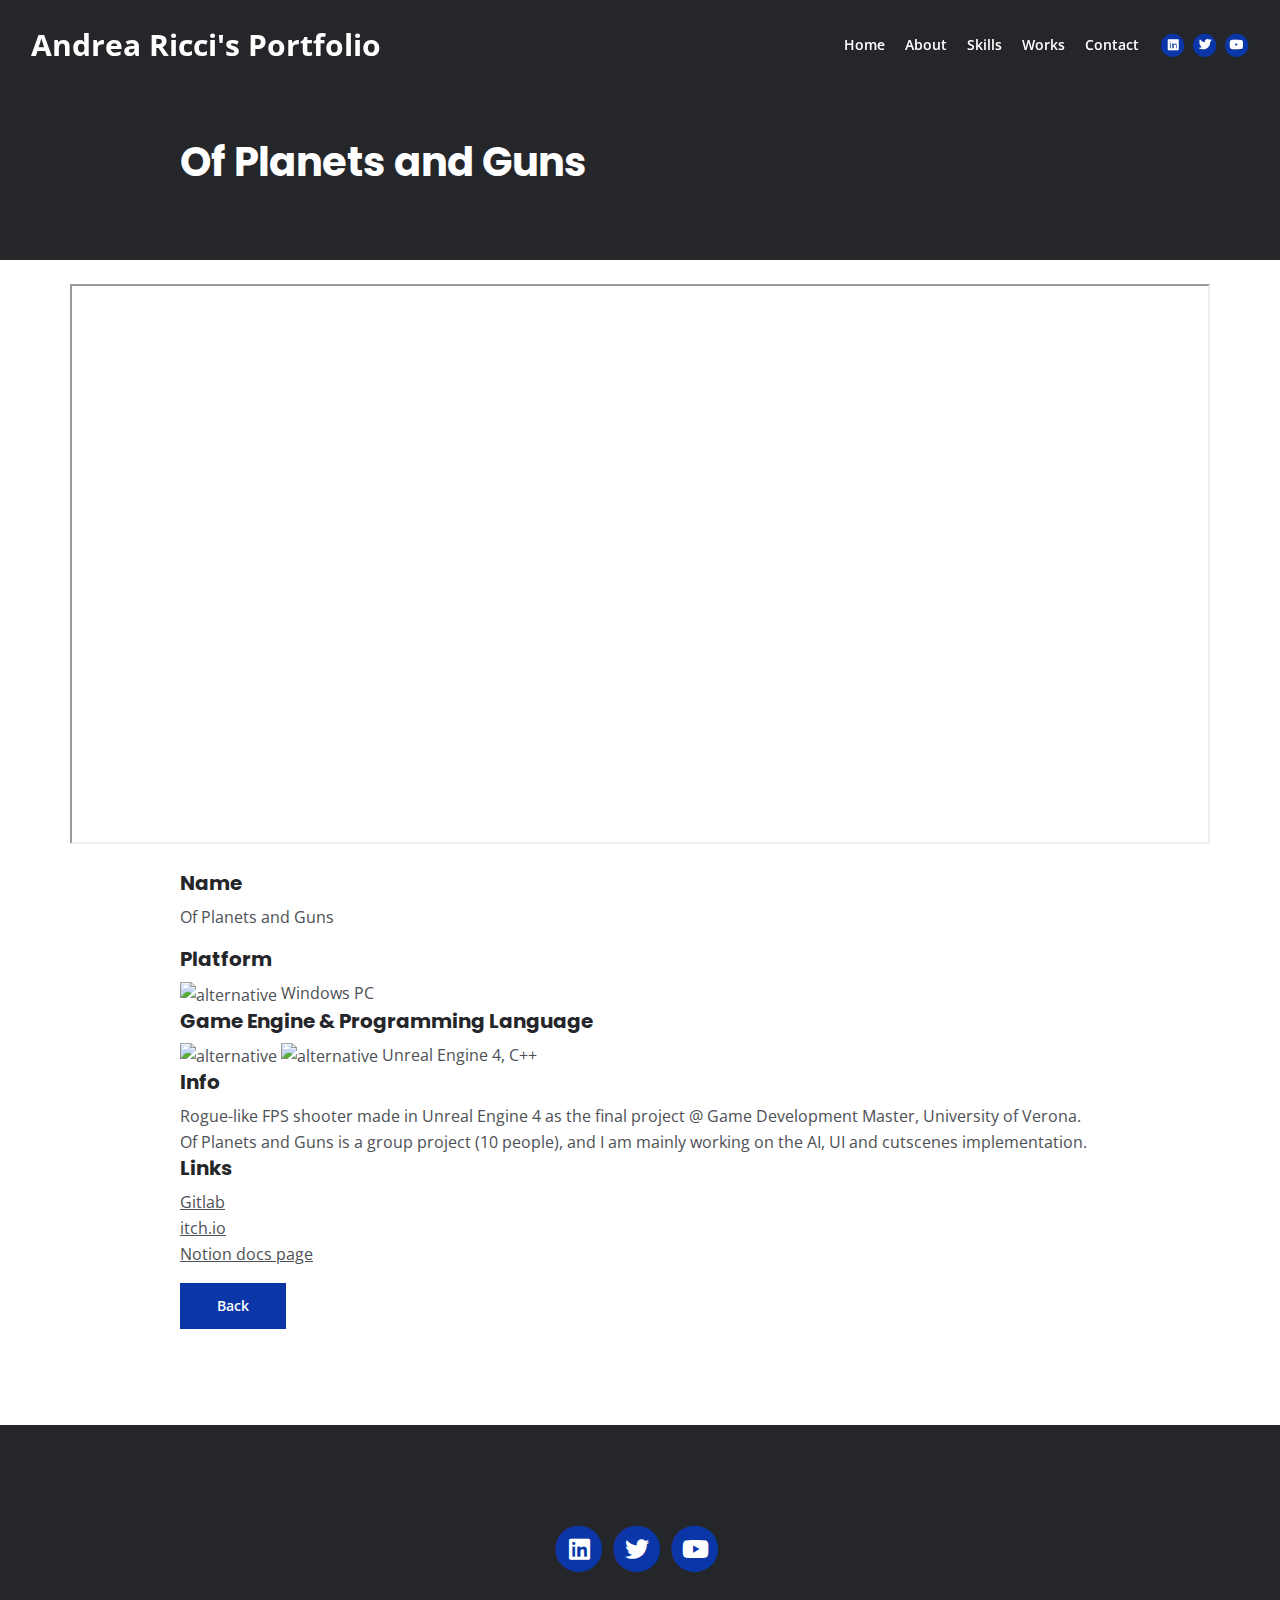
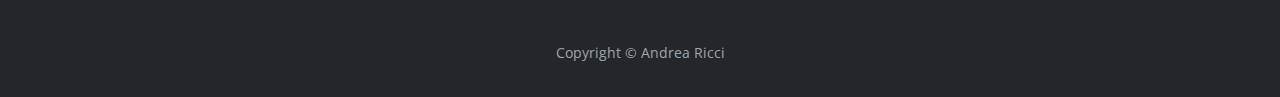
==== commit a869a71c: "Update OPAG page" ====
--- a/ofplanetsandguns.html
+++ b/ofplanetsandguns.html
@@ -103,11 +103,10 @@
     <div class="ex-basic-1 pt-4">
         <div class="container">
             <div class="row">
-                <!--
                 <iframe width="1200" height="560"
-                src="TODO NOT YET">
+                src="https://www.youtube.com/embed/f5dtYCiXMiY">
                 </iframe>
-                -->
+                
 
                 <div class="col-xl-10 offset-xl-1">
                     <br>
@@ -124,10 +123,11 @@
                     Unreal Engine 4, C++
 
                     <h5>Info</h5>
-                    Rogue-like FPS shooter made in Unreal Engine 4 as the final project @ Game Development Master, University of Verona.<BR>Of Planets and Guns is a group project (10 people), and I am working mainly on the AI and UI implementation.
+                    Rogue-like FPS shooter made in Unreal Engine 4 as the final project @ Game Development Master, University of Verona.<BR>Of Planets and Guns is a group project (10 people), and I am mainly working on the AI, UI and cutscenes implementation.
 
                     <h5>Links</h5>
-                    <a href="https://gitlab.com/bug-society/of-planets-and-guns">Gitlab</a>  
+                    <a href="https://gitlab.com/bug-society/of-planets-and-guns">Gitlab</a><br>
+                    <a href="https://fraffer.itch.io/of-planets-and-guns">itch.io</a><br>
                     <a href="https://bug-society.notion.site/BUG-SOCIETY-fc864faf23814bb1beeda89fbb4319e1">Notion docs page</a>
 
                 </div> <!-- end of col -->
